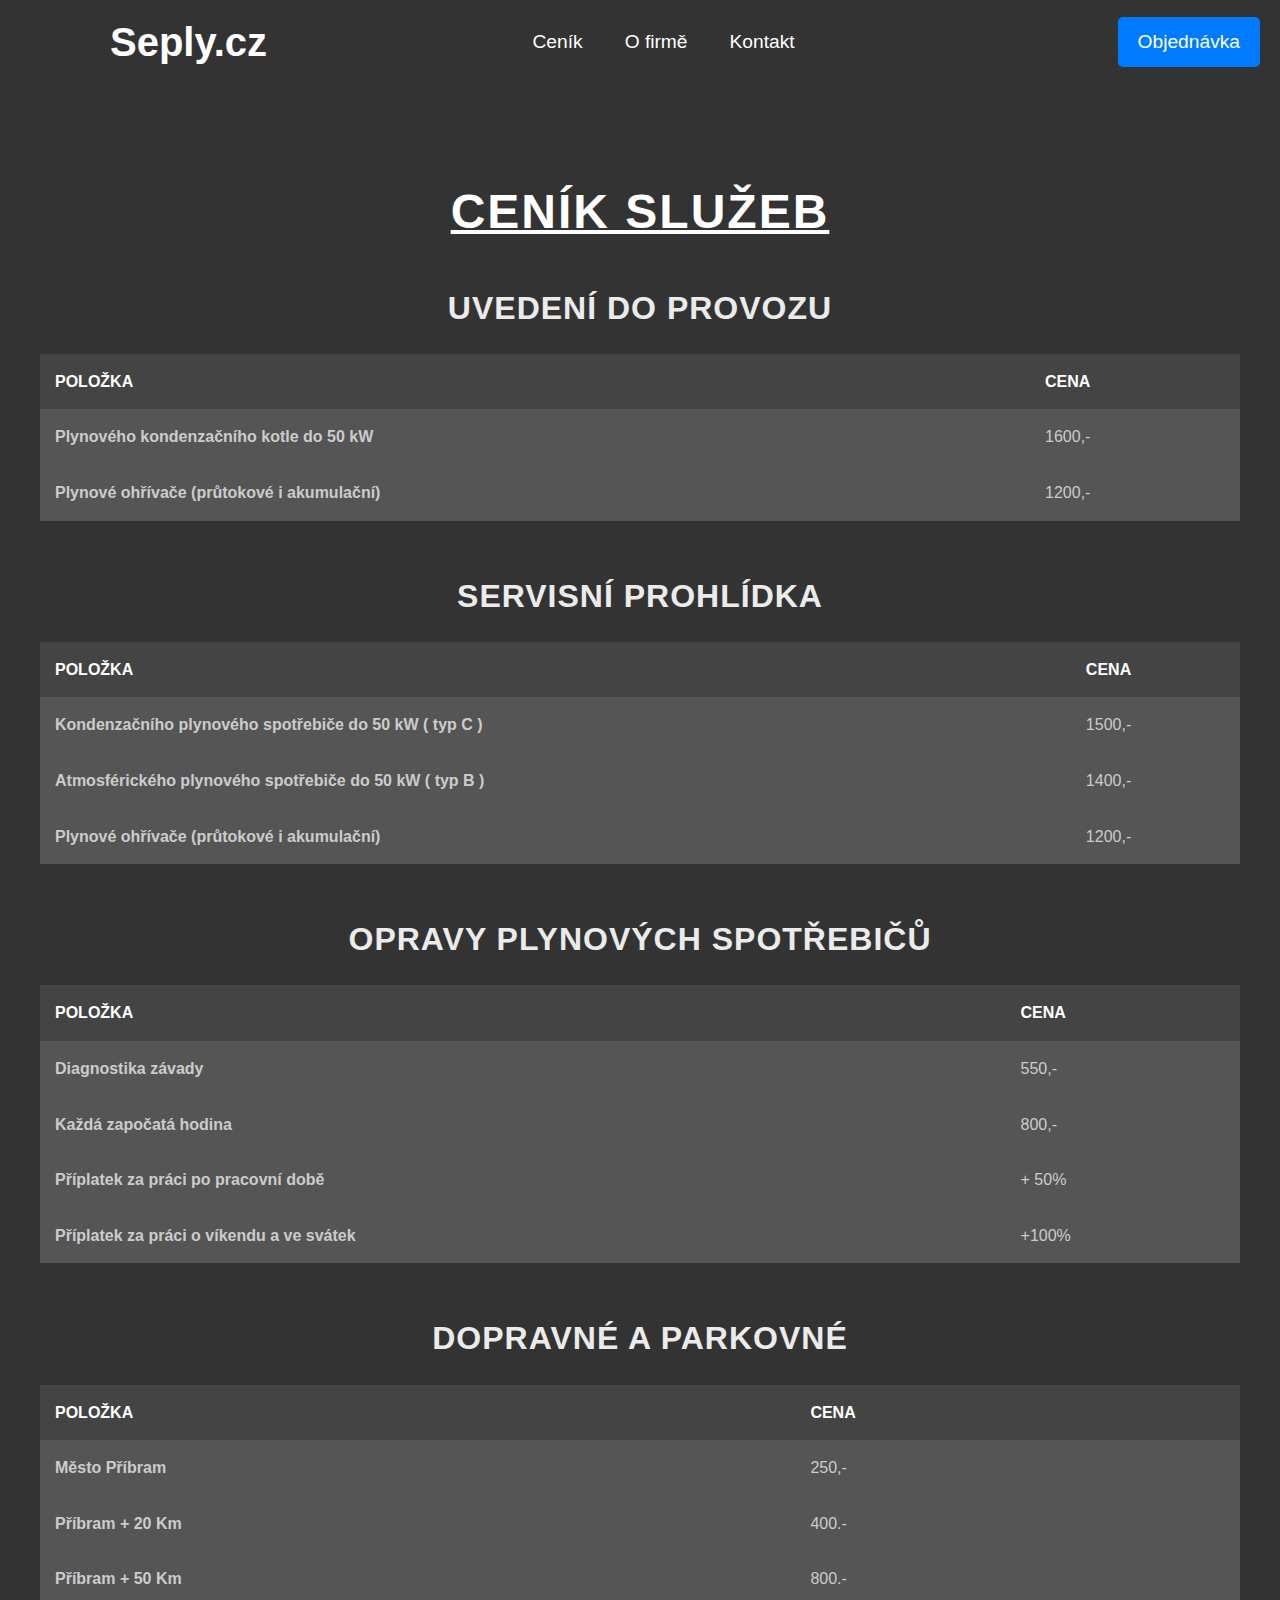
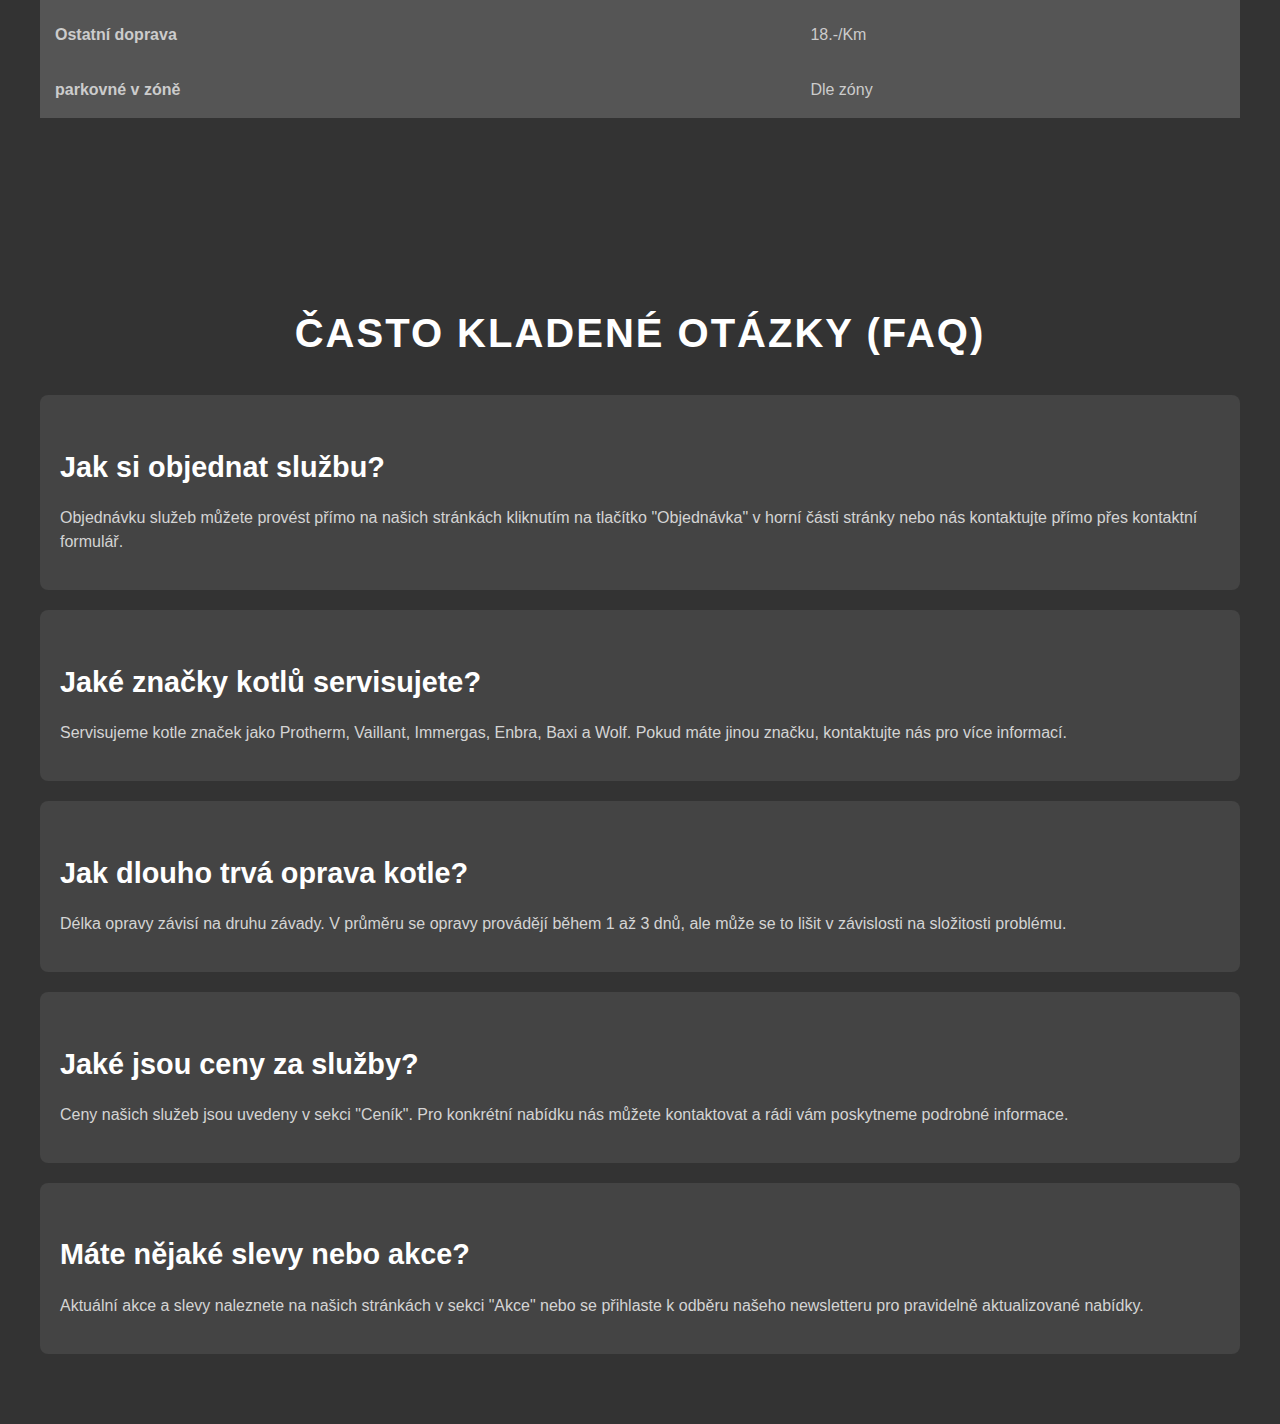
==== cenik.html @ 77ae3ae5 "Updated" ====
<!DOCTYPE html>
<html lang="cs">
<head>
    <meta charset="UTF-8">
    <meta name="viewport" content="width=device-width, initial-scale=1.0">
    <title>Ceník - Seply.cz</title>
    <link rel="stylesheet" href="styles.css">
</head>
<body>

    <!-- Navigační menu -->
    <header>
        <nav>
            <a href="index.html" class="logo">Seply.cz</a>
            <ul>
                <li><a href="cenik.html">Ceník</a></li>
                <li><a href="o-firme.html">O firmě</a></li>
                <li><a href="kontakt.html">Kontakt</a></li>
            </ul>
            <a href="#" class="order-button">Objednávka</a>
        </nav>
    </header>

    <!-- Sekce Ceník -->
<section class="pricing">
    <div class="container">
        <h2>Ceník služeb</h2>
        
        <div class="pricing-category">
            <h3>Uvedení do provozu</h3>
            <table class="price-table">
                <tr>
                    <th>Položka</th>
                    <th>Cena</th>
                </tr>
                <tr>
                    <td>Plynového kondenzačního kotle do 50 kW</td>
                    <td>1600,-</td>
                </tr>
                <tr>
                    <td>Plynové ohřívače (průtokové i akumulační)</td>
                    <td>1200,-</td>
                </tr>
            </table>
        </div>
        <div class="pricing-category">
            <h3>Servisní prohlídka</h3>
            <table class="price-table">
                <tr>
                    <th>Položka</th>
                    <th>Cena</th>
                </tr>
                <tr>
                    <td>Kondenzačního plynového spotřebiče do 50 kW ( typ C )</td>
                    <td>1500,-</td>
                </tr>
                <tr>
                    <td>Atmosférického plynového spotřebiče do 50 kW ( typ B )</td>
                    <td>1400,-</td>
                </tr>
                <tr>
                    <td>Plynové ohřívače (průtokové i akumulační)</td>
                    <td>1200,-</td>
                </tr>
            </table>
        </div>
        <div class="pricing-category">
            <h3>Opravy plynových spotřebičů</h3>
            <table class="price-table">
                <tr>
                    <th>Položka</th>
                    <th>Cena</th>
                </tr>
                <tr>
                    <td>Diagnostika závady</td>
                    <td>550,-</td>
                </tr>
                <tr>
                    <td>Každá započatá hodina</td>
                    <td>800,-</td>
                </tr>
                <tr>
                    <td>Příplatek za práci po pracovní době</td>
                    <td>+ 50%</td>
                </tr>
                <tr>
                    <td>Příplatek za práci o víkendu a ve svátek</td>
                    <td>+100%</td>
                </tr>
            </table>
        </div>
        <div class="pricing-category">
            <h3>Dopravné a parkovné</h3>
            <table class="price-table">
                <tr>
                    <th>Položka</th>
                    <th>Cena</th>
                </tr>
                <tr>
                    <td>Město Příbram</td>
                    <td>250,-</td>
                </tr>
                <tr>
                    <td>Příbram + 20 Km</td>
                    <td>400.-</td>
                </tr>
                <tr>
                    <td>Příbram + 50 Km</td>
                    <td>800.-</td>
                </tr>
                <tr>
                    <td>Ostatní doprava</td>
                    <td>18.-/Km</td>
                </tr>
                <tr>
                    <td>parkovné v zóně</td>
                    <td>Dle zóny</td>
                </tr>
            </table>
        </div>
    </div>
</section>
        <!-- Sekce FAQ -->
    <section class="faq">
        <div class="container">
            <h2>Často kladené otázky (FAQ)</h2>
            <div class="faq-item">
                <h3>Jak si objednat službu?</h3>
                <p>Objednávku služeb můžete provést přímo na našich stránkách kliknutím na tlačítko "Objednávka" v horní části stránky nebo nás kontaktujte přímo přes kontaktní formulář.</p>
            </div>
            <div class="faq-item">
                <h3>Jaké značky kotlů servisujete?</h3>
                <p>Servisujeme kotle značek jako Protherm, Vaillant, Immergas, Enbra, Baxi a Wolf. Pokud máte jinou značku, kontaktujte nás pro více informací.</p>
            </div>
            <div class="faq-item">
                <h3>Jak dlouho trvá oprava kotle?</h3>
                <p>Délka opravy závisí na druhu závady. V průměru se opravy provádějí během 1 až 3 dnů, ale může se to lišit v závislosti na složitosti problému.</p>
            </div>
            <div class="faq-item">
                <h3>Jaké jsou ceny za služby?</h3>
                <p>Ceny našich služeb jsou uvedeny v sekci "Ceník". Pro konkrétní nabídku nás můžete kontaktovat a rádi vám poskytneme podrobné informace.</p>
            </div>
            <div class="faq-item">
                <h3>Máte nějaké slevy nebo akce?</h3>
                <p>Aktuální akce a slevy naleznete na našich stránkách v sekci "Akce" nebo se přihlaste k odběru našeho newsletteru pro pravidelně aktualizované nabídky.</p>
            </div>
        </div>
    </section>

</body>
</html>
---- styles.css ----
/* Základní styl pro tělo stránky */
body {
    margin: 0;
    font-family: Arial, sans-serif;
    color: #fff;
    line-height: 1.6;
}

/* Navigační menu */
header nav {
    background-color: #333;
    padding: 10px;
    display: flex;
    justify-content: space-between; /* Prostor mezi logem a tlačítky */
    align-items: center;
}

/* Logo */
header nav .logo {
    color: #fff;
    font-size: 2.5rem; /* Zvýšení velikosti písma pro název firmy */
    text-decoration: none;
    font-weight: bold;
    margin-left: 100px;
}

/* Hlavní menu */
header nav ul {
    list-style: none;
    padding: 0;
    margin: 0;
    display: flex;
    justify-content: center; /* Odsazení menu do středu */
    flex-grow: 1; /* Aby menu zůstalo uprostřed */
    margin-right: 200px;
}

header nav ul li {
    display: inline;
    margin-right: 10px;
}

/* Tlačítka v menu */
header nav ul li a {
    color: #fff;
    text-decoration: none;
    font-size: 1.2rem;
    padding: 8px 16px;
    transition: background 0.3s ease;
}

header nav ul li a:hover {
    background-color: #007bff;
    border-radius: 5px;
}

/* Speciální tlačítko Objednávka */
header nav .order-button {
    position: absolute;
    right: 20px; /* Odsazení od levé strany */
    padding: 10px 20px;
    background-color: #007bff;
    color: white;
    font-size: 1.2rem;
    border-radius: 5px;
    transition: background 0.3s ease;
    text-decoration: none;
}

header nav .order-button:hover {
    background: #0056b3;
}

/* Úvodní sekce (pozadí) */
.hero {
    height: 70vh;
    background: url('pozadi.jpg') no-repeat center center/cover;
    display: flex;
    align-items: flex-start; /* Zarovnání obsahu k horní části */
    justify-content: center;
    position: relative;
    padding-top: 10%; /* Přidání prostoru z vrchu */
}

.hero .overlay {
    position: absolute;
    top: 0;
    left: 0;
    right: 0;
    bottom: 0; /* Přitáhne ji k dolní části rodiče */
    background: rgba(0, 0, 0, 0.5); /* Tmavý překrytí */
    display: flex;
    flex-direction: column;
    align-items: center;
    justify-content: flex-start;
    text-align: center;
    padding-top: 8%; /* Udržuje prostor pro text */
}

.hero h1 {
    font-size: 3rem;
    margin-bottom: 1rem;
}

.hero p {
    font-size: 1.5rem;
    margin-bottom: 2rem;
}

.btn {
    background: #007bff;
    color: white;
    padding: 10px 20px;
    text-decoration: none;
    border-radius: 5px;
    font-size: 1.2rem;
    transition: background 0.3s ease;
}

/* Sekce "Proč si vybrat" */
.why-choose {
    background-color: #333;
    color: #fff;
    padding: 50px 0;
    text-align: center;
}

.why-choose h2 {
    font-size: 2.5rem;
    margin-bottom: 30px;
    text-transform: uppercase;
    letter-spacing: 2px;
}

.why-choose .container {
    max-width: 1200px;
    margin: 0 auto;
    padding: 0 20px;
}

.reasons {
    display: flex;
    justify-content: space-around;
    gap: 20px;
    flex-wrap: wrap;
}

.reason {
    background-color: #444;
    padding: 30px;
    border-radius: 8px;
    width: 30%;
    box-shadow: 0 4px 8px rgba(0, 0, 0, 0.3);
    transition: transform 0.3s ease, box-shadow 0.3s ease;
}

.reason:hover {
    transform: translateY(-10px);
    box-shadow: 0 6px 12px rgba(0, 0, 0, 0.4);
}

.reason h3 {
    font-size: 1.8rem;
    margin-bottom: 15px;
    color: #ffffff;
}

.reason p {
    font-size: 1.1rem;
    line-height: 1.5;
    color: #d4d4d4;
}

/* Sekce pro značky */
.brands {
    background-color: #333;
    color: #fff;
    padding: 50px 0;
    text-align: center;
}

.brands h2 {
    font-size: 2.5rem;
    margin-bottom: 30px;
    text-transform: uppercase;
    letter-spacing: 2px;
}

.brands .container {
    max-width: 1200px;
    margin: 0 auto;
    padding: 0 20px;
}

.brand-list {
    display: flex;
    justify-content: space-around;
    gap: 20px;
    flex-wrap: wrap;
}

.brand {
    background-color: #444;
    padding: 20px;
    border-radius: 8px;
    width: 30%;
    text-align: center;
    transition: transform 0.3s ease, box-shadow 0.3s ease;
}

.brand img {
    max-width: 200px;
    margin-bottom: 15px;
}

.brand p {
    font-size: 1.2rem;
    margin: 0;
    color: #f4a261;
}

.brand:hover {
    transform: translateY(-10px);
    box-shadow: 0 6px 12px rgba(0, 0, 0, 0.4);
}

/* Ceník Sekce */
.pricing {
    background-color: #333;
    color: #fff;
    padding: 50px 0;
    text-align: center;
}

.pricing h2 {
    font-size: 3rem;
    margin-bottom: 30px;
    text-transform: uppercase;
    letter-spacing: 2px;
    text-decoration: underline;
    text-decoration-thickness: 4px;
}

.pricing .container {
    max-width: 1200px;
    margin: 0 auto;
    padding: 0 20px;
}

/* Kategorie ceníku */
.pricing-category {
    margin-bottom: 50px;
}

.pricing-category h3 {
    font-size: 2rem;
    margin-bottom: 20px;
    color: #ebebeb;
    text-transform: uppercase;
    letter-spacing: 1px;
}

/* Tabulka ceníku */
.price-table {
    width: 100%;
    border-collapse: collapse;
    margin-top: 20px;
}

.price-table th, .price-table td {
    padding: 15px;
    text-align: left;
}

.price-table th {
    background-color: #444;
    color: #fff;
    text-transform: uppercase;
}

.price-table td {
    background-color: #555;
    color: #cccccc;
}

.price-table tr:nth-child(even) td {
    background-color: #555;
}

.price-table tr:hover {
    background-color: #666;
    transition: background-color 0.3s;
}

.price-table td:first-child {
    font-weight: bold;
}

/* FAQ Sekce */
.faq {
    background-color: #333;
    color: #fff;
    padding: 50px 0;
}

.faq .container {
    max-width: 1200px; /* Maximální šířka kontejneru */
    margin: 0 auto;    /* Středování kontejneru */
    padding: 0 20px;   /* Padding pro vnitřní okraje */
}

.faq h2 {
    text-align: center;
    font-size: 2.5rem;
    color: #fff;
    margin-bottom: 30px;
    text-transform: uppercase;
    letter-spacing: 2px;
}

.faq-item {
    background-color: #444;
    border-radius: 8px;
    margin: 20px 0;
    padding: 20px;
    transition: transform 0.3s ease, box-shadow 0.3s ease;
}

.faq-item h3 {
    font-size: 1.8rem;
    margin-bottom: 15px;
    color: #ffffff;
}

.faq-item p {
    font-size: 1rem;
    line-height: 1.5;
    color: #d4d4d4;
}

.faq-item:hover {
    transform: translateY(-10px);
    box-shadow: 0 6px 12px rgba(0, 0, 0, 0.4);
}
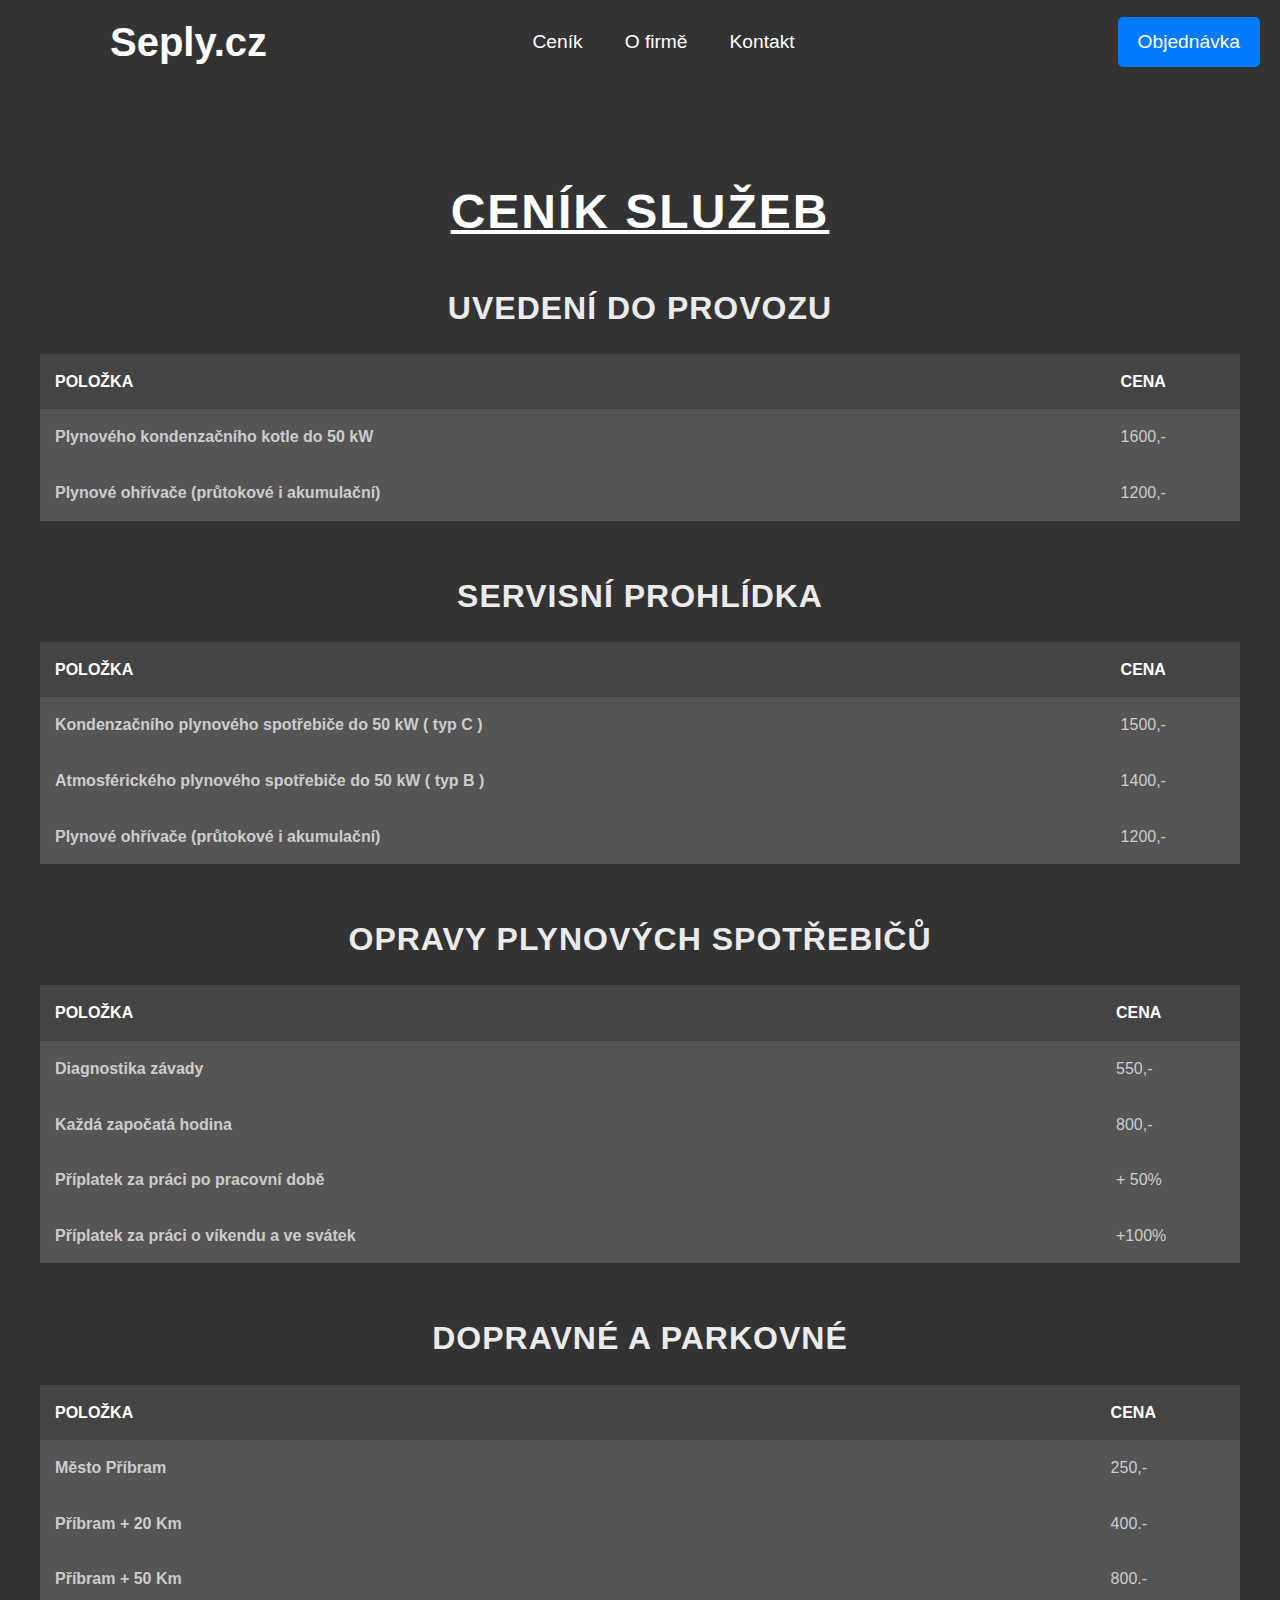
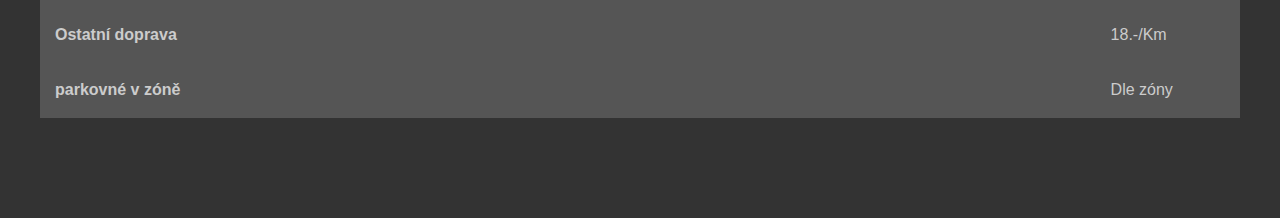
==== commit d7c82de8: "Updated" ====
--- a/cenik.html
+++ b/cenik.html
@@ -30,122 +30,99 @@
             <h3>Uvedení do provozu</h3>
             <table class="price-table">
                 <tr>
-                    <th>Položka</th>
-                    <th>Cena</th>
+                    <th class="column-1">Položka</th>
+                    <th class="column-2">Cena</th>
                 </tr>
                 <tr>
-                    <td>Plynového kondenzačního kotle do 50 kW</td>
-                    <td>1600,-</td>
+                    <td class="column-1">Plynového kondenzačního kotle do 50 kW</td>
+                    <td class="column-2">1600,-</td>
                 </tr>
                 <tr>
-                    <td>Plynové ohřívače (průtokové i akumulační)</td>
-                    <td>1200,-</td>
+                    <td class="column-1">Plynové ohřívače (průtokové i akumulační)</td>
+                    <td class="column-2">1200,-</td>
                 </tr>
             </table>
         </div>
+
         <div class="pricing-category">
             <h3>Servisní prohlídka</h3>
             <table class="price-table">
                 <tr>
-                    <th>Položka</th>
-                    <th>Cena</th>
+                    <th class="column-1">Položka</th>
+                    <th class="column-2">Cena</th>
                 </tr>
                 <tr>
-                    <td>Kondenzačního plynového spotřebiče do 50 kW ( typ C )</td>
-                    <td>1500,-</td>
+                    <td class="column-1">Kondenzačního plynového spotřebiče do 50 kW ( typ C )</td>
+                    <td class="column-2">1500,-</td>
                 </tr>
                 <tr>
-                    <td>Atmosférického plynového spotřebiče do 50 kW ( typ B )</td>
-                    <td>1400,-</td>
+                    <td class="column-1">Atmosférického plynového spotřebiče do 50 kW ( typ B )</td>
+                    <td class="column-2">1400,-</td>
                 </tr>
                 <tr>
-                    <td>Plynové ohřívače (průtokové i akumulační)</td>
-                    <td>1200,-</td>
+                    <td class="column-1">Plynové ohřívače (průtokové i akumulační)</td>
+                    <td class="column-2">1200,-</td>
                 </tr>
             </table>
         </div>
+
         <div class="pricing-category">
             <h3>Opravy plynových spotřebičů</h3>
             <table class="price-table">
                 <tr>
-                    <th>Položka</th>
-                    <th>Cena</th>
+                    <th class="column-1">Položka</th>
+                    <th class="column-2">Cena</th>
                 </tr>
                 <tr>
-                    <td>Diagnostika závady</td>
-                    <td>550,-</td>
+                    <td class="column-1">Diagnostika závady</td>
+                    <td class="column-2">550,-</td>
                 </tr>
                 <tr>
-                    <td>Každá započatá hodina</td>
-                    <td>800,-</td>
+                    <td class="column-1">Každá započatá hodina</td>
+                    <td class="column-2">800,-</td>
                 </tr>
                 <tr>
-                    <td>Příplatek za práci po pracovní době</td>
-                    <td>+ 50%</td>
+                    <td class="column-1">Příplatek za práci po pracovní době</td>
+                    <td class="column-2">+ 50%</td>
                 </tr>
                 <tr>
-                    <td>Příplatek za práci o víkendu a ve svátek</td>
-                    <td>+100%</td>
+                    <td class="column-1">Příplatek za práci o víkendu a ve svátek</td>
+                    <td class="column-2">+100%</td>
                 </tr>
             </table>
         </div>
+
         <div class="pricing-category">
             <h3>Dopravné a parkovné</h3>
             <table class="price-table">
                 <tr>
-                    <th>Položka</th>
-                    <th>Cena</th>
+                    <th class="column-1">Položka</th>
+                    <th class="column-2">Cena</th>
                 </tr>
                 <tr>
-                    <td>Město Příbram</td>
-                    <td>250,-</td>
+                    <td class="column-1">Město Příbram</td>
+                    <td class="column-2">250,-</td>
                 </tr>
                 <tr>
-                    <td>Příbram + 20 Km</td>
-                    <td>400.-</td>
+                    <td class="column-1">Příbram + 20 Km</td>
+                    <td class="column-2">400.-</td>
                 </tr>
                 <tr>
-                    <td>Příbram + 50 Km</td>
-                    <td>800.-</td>
+                    <td class="column-1">Příbram + 50 Km</td>
+                    <td class="column-2">800.-</td>
                 </tr>
                 <tr>
-                    <td>Ostatní doprava</td>
-                    <td>18.-/Km</td>
+                    <td class="column-1">Ostatní doprava</td>
+                    <td class="column-2">18.-/Km</td>
                 </tr>
                 <tr>
-                    <td>parkovné v zóně</td>
-                    <td>Dle zóny</td>
+                    <td class="column-1">parkovné v zóně</td>
+                    <td class="column-2">Dle zóny</td>
                 </tr>
             </table>
         </div>
     </div>
 </section>
-        <!-- Sekce FAQ -->
-    <section class="faq">
-        <div class="container">
-            <h2>Často kladené otázky (FAQ)</h2>
-            <div class="faq-item">
-                <h3>Jak si objednat službu?</h3>
-                <p>Objednávku služeb můžete provést přímo na našich stránkách kliknutím na tlačítko "Objednávka" v horní části stránky nebo nás kontaktujte přímo přes kontaktní formulář.</p>
-            </div>
-            <div class="faq-item">
-                <h3>Jaké značky kotlů servisujete?</h3>
-                <p>Servisujeme kotle značek jako Protherm, Vaillant, Immergas, Enbra, Baxi a Wolf. Pokud máte jinou značku, kontaktujte nás pro více informací.</p>
-            </div>
-            <div class="faq-item">
-                <h3>Jak dlouho trvá oprava kotle?</h3>
-                <p>Délka opravy závisí na druhu závady. V průměru se opravy provádějí během 1 až 3 dnů, ale může se to lišit v závislosti na složitosti problému.</p>
-            </div>
-            <div class="faq-item">
-                <h3>Jaké jsou ceny za služby?</h3>
-                <p>Ceny našich služeb jsou uvedeny v sekci "Ceník". Pro konkrétní nabídku nás můžete kontaktovat a rádi vám poskytneme podrobné informace.</p>
-            </div>
-            <div class="faq-item">
-                <h3>Máte nějaké slevy nebo akce?</h3>
-                <p>Aktuální akce a slevy naleznete na našich stránkách v sekci "Akce" nebo se přihlaste k odběru našeho newsletteru pro pravidelně aktualizované nabídky.</p>
-            </div>
-        </div>
-    </section>
 
 </body>
 </html>
--- a/styles.css
+++ b/styles.css
@@ -1,3 +1,7 @@
+html {
+    scroll-behavior: smooth;
+}
+
 /* Základní styl pro tělo stránky */
 body {
     margin: 0;
@@ -296,6 +300,17 @@
     font-weight: bold;
 }
 
+/* Úprava šířek sloupců v tabulkách ceníku */
+.price-table th.column-1,
+.price-table td.column-1 {
+    width: 15%;  /* 1 část z 3 pro první sloupec */
+}
+
+.price-table th.column-2,
+.price-table td.column-2 {
+    width: 1%
+}
+
 /* FAQ Sekce */
 .faq {
     background-color: #333;
@@ -341,4 +356,33 @@
 .faq-item:hover {
     transform: translateY(-10px);
     box-shadow: 0 6px 12px rgba(0, 0, 0, 0.4);
-}+}
+
+/* Styl pro šipku dolů */
+.scroll-down {
+    position: absolute;
+    bottom: 30px; /* Umístí šipku 30px nad spodní částí sekce */
+    left: 50%;
+    transform: translateX(-50%); /* Centrování šipky horizontálně */
+    cursor: pointer;
+    animation: bounce 1.5s infinite; /* Animace pro pohyb šipky nahoru a dolů */
+}
+
+.scroll-down img {
+    width: 40px; /* Velikost šipky */
+    height: auto;
+}
+
+/* Animace pro šipku (pohyb nahoru a dolů) */
+@keyframes bounce {
+    0% {
+        transform: translateY(0) translateX(-50%);
+    }
+    50% {
+        transform: translateY(10px) translateX(-50%);
+    }
+    100% {
+        transform: translateY(0) translateX(-50%);
+    }
+}
+
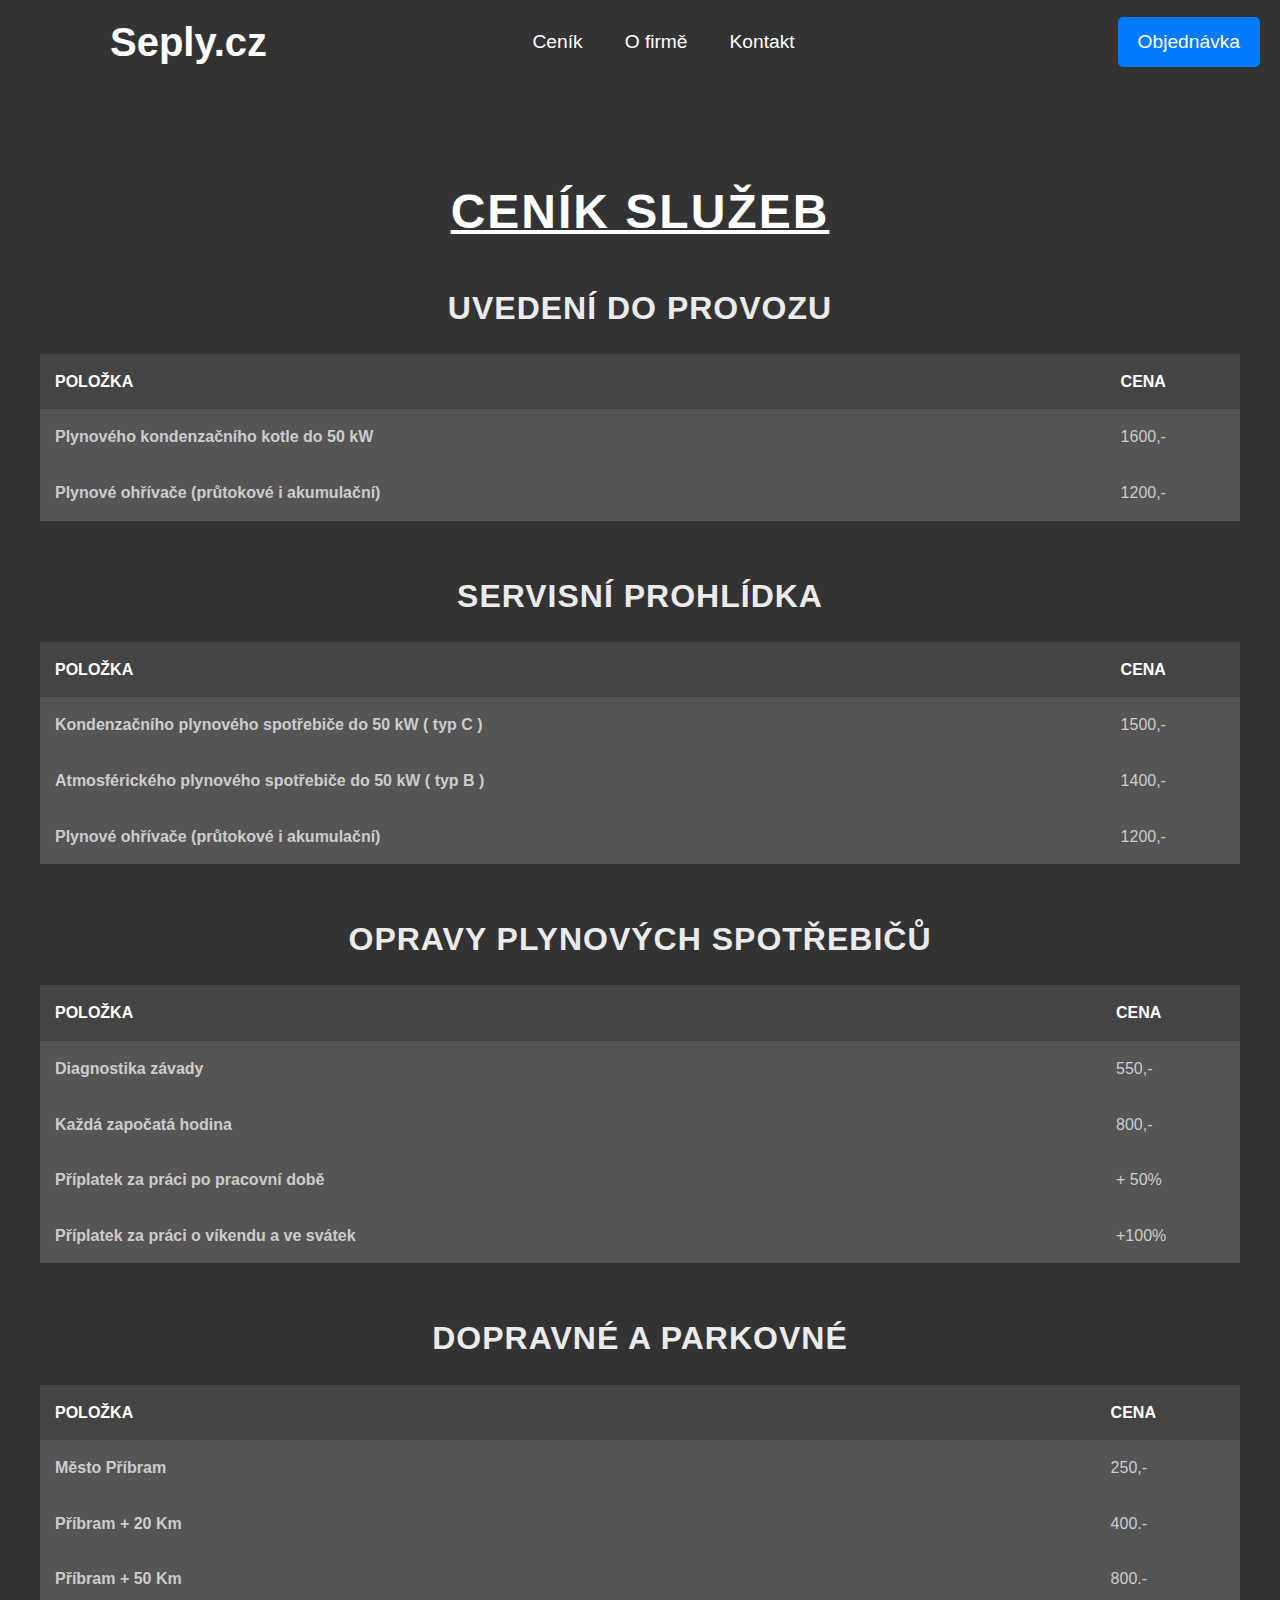
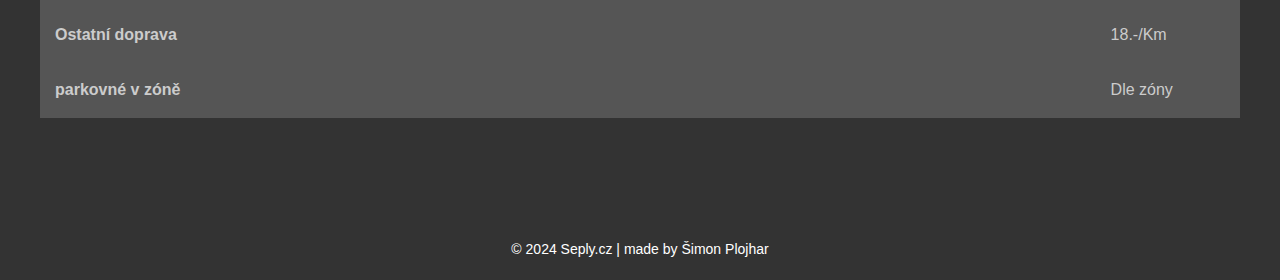
==== commit 83dd8618: "Updated" ====
--- a/cenik.html
+++ b/cenik.html
@@ -7,25 +7,23 @@
     <link rel="stylesheet" href="styles.css">
 </head>
 <body>
-
-    <!-- Navigační menu -->
     <header>
         <nav>
-            <a href="index.html" class="logo">Seply.cz</a>
-            <ul>
+            <div style="display: flex; align-items: center;">
+                <a href="index.html" class="logo">Seply.cz</a>
+                <div class="menu-toggle" onclick="toggleMenu()">☰</div>
+            </div>
+            <ul id="nav-list">
                 <li><a href="cenik.html">Ceník</a></li>
                 <li><a href="o-firme.html">O firmě</a></li>
                 <li><a href="kontakt.html">Kontakt</a></li>
             </ul>
-            <a href="#" class="order-button">Objednávka</a>
+            <a href="objednavka.html" class="order-button">Objednávka</a>
         </nav>
     </header>
-
-    <!-- Sekce Ceník -->
 <section class="pricing">
     <div class="container">
         <h2>Ceník služeb</h2>
-        
         <div class="pricing-category">
             <h3>Uvedení do provozu</h3>
             <table class="price-table">
@@ -123,6 +121,9 @@
         </div>
     </div>
 </section>
-
+<footer>
+    <p>&copy; 2024 Seply.cz | made by Šimon Plojhar</p>
+</footer>
+<script src="script.js"></script>
 </body>
 </html>
--- a/styles.css
+++ b/styles.css
@@ -1,41 +1,46 @@
+:root {
+    --white-color: #ffffff;
+    --light-gray-color: #d4d4d4;
+    --bg-dark-color: #333;
+    --gray-color: #444444;
+    --blue-color: #007bff;
+}
+
 html {
     scroll-behavior: smooth;
 }
 
-/* Základní styl pro tělo stránky */
 body {
     margin: 0;
     font-family: Arial, sans-serif;
-    color: #fff;
+    color: var(--white-color);
     line-height: 1.6;
-}
-
-/* Navigační menu */
+    background-color: var(--bg-dark-color);
+}
+
 header nav {
-    background-color: #333;
+    background-color: var(--bg-dark-color);
     padding: 10px;
     display: flex;
-    justify-content: space-between; /* Prostor mezi logem a tlačítky */
+    justify-content: space-between;
     align-items: center;
 }
 
-/* Logo */
 header nav .logo {
-    color: #fff;
-    font-size: 2.5rem; /* Zvýšení velikosti písma pro název firmy */
+    color: var(--white-color);
+    font-size: 2.5rem;
     text-decoration: none;
     font-weight: bold;
     margin-left: 100px;
 }
 
-/* Hlavní menu */
 header nav ul {
     list-style: none;
     padding: 0;
     margin: 0;
     display: flex;
-    justify-content: center; /* Odsazení menu do středu */
-    flex-grow: 1; /* Aby menu zůstalo uprostřed */
+    justify-content: center;
+    flex-grow: 1;
     margin-right: 200px;
 }
 
@@ -44,9 +49,8 @@
     margin-right: 10px;
 }
 
-/* Tlačítka v menu */
 header nav ul li a {
-    color: #fff;
+    color: var(--white-color);
     text-decoration: none;
     font-size: 1.2rem;
     padding: 8px 16px;
@@ -54,17 +58,16 @@
 }
 
 header nav ul li a:hover {
-    background-color: #007bff;
+    background-color: var(--blue-color);
     border-radius: 5px;
 }
 
-/* Speciální tlačítko Objednávka */
 header nav .order-button {
     position: absolute;
-    right: 20px; /* Odsazení od levé strany */
+    right: 20px;
     padding: 10px 20px;
-    background-color: #007bff;
-    color: white;
+    background-color: var(--blue-color);
+    color: var(--white-color);
     font-size: 1.2rem;
     border-radius: 5px;
     transition: background 0.3s ease;
@@ -72,18 +75,17 @@
 }
 
 header nav .order-button:hover {
-    background: #0056b3;
-}
-
-/* Úvodní sekce (pozadí) */
+    background: var(--blue-color);
+}
+
 .hero {
     height: 70vh;
-    background: url('pozadi.jpg') no-repeat center center/cover;
-    display: flex;
-    align-items: flex-start; /* Zarovnání obsahu k horní části */
+    background: url('images/background.jpg') no-repeat center center/cover;
+    display: flex;
+    align-items: flex-start;
     justify-content: center;
     position: relative;
-    padding-top: 10%; /* Přidání prostoru z vrchu */
+    padding-top: 10%;
 }
 
 .hero .overlay {
@@ -91,14 +93,14 @@
     top: 0;
     left: 0;
     right: 0;
-    bottom: 0; /* Přitáhne ji k dolní části rodiče */
-    background: rgba(0, 0, 0, 0.5); /* Tmavý překrytí */
+    bottom: 0;
+    background: rgba(0, 0, 0, 0.5);
     display: flex;
     flex-direction: column;
     align-items: center;
     justify-content: flex-start;
     text-align: center;
-    padding-top: 8%; /* Udržuje prostor pro text */
+    padding-top: 8%;
 }
 
 .hero h1 {
@@ -112,19 +114,21 @@
 }
 
 .btn {
-    background: #007bff;
-    color: white;
-    padding: 10px 20px;
+    display: block;
+    width: 180px;
+    margin: 0 auto;
+    background: var(--blue-color);
+    color: var(--white-color);
+    padding: 7px 10px;
     text-decoration: none;
     border-radius: 5px;
     font-size: 1.2rem;
     transition: background 0.3s ease;
 }
 
-/* Sekce "Proč si vybrat" */
 .why-choose {
-    background-color: #333;
-    color: #fff;
+    background-color: var(--bg-dark-color);
+    color: var(--white-color);
     padding: 50px 0;
     text-align: center;
 }
@@ -150,7 +154,7 @@
 }
 
 .reason {
-    background-color: #444;
+    background-color: var(--gray-color);
     padding: 30px;
     border-radius: 8px;
     width: 30%;
@@ -166,19 +170,18 @@
 .reason h3 {
     font-size: 1.8rem;
     margin-bottom: 15px;
-    color: #ffffff;
+    color: var(--white-color);
 }
 
 .reason p {
     font-size: 1.1rem;
     line-height: 1.5;
-    color: #d4d4d4;
-}
-
-/* Sekce pro značky */
+    color: var(--light-gray-color);
+}
+
 .brands {
-    background-color: #333;
-    color: #fff;
+    background-color: var(--bg-dark-color);
+    color: var(--white-color);
     padding: 50px 0;
     text-align: center;
 }
@@ -204,7 +207,7 @@
 }
 
 .brand {
-    background-color: #444;
+    background-color: var(--gray-color);
     padding: 20px;
     border-radius: 8px;
     width: 30%;
@@ -220,7 +223,6 @@
 .brand p {
     font-size: 1.2rem;
     margin: 0;
-    color: #f4a261;
 }
 
 .brand:hover {
@@ -228,10 +230,9 @@
     box-shadow: 0 6px 12px rgba(0, 0, 0, 0.4);
 }
 
-/* Ceník Sekce */
 .pricing {
-    background-color: #333;
-    color: #fff;
+    background-color: var(--bg-dark-color);
+    color: var(--white-color);
     padding: 50px 0;
     text-align: center;
 }
@@ -251,7 +252,6 @@
     padding: 0 20px;
 }
 
-/* Kategorie ceníku */
 .pricing-category {
     margin-bottom: 50px;
 }
@@ -264,7 +264,6 @@
     letter-spacing: 1px;
 }
 
-/* Tabulka ceníku */
 .price-table {
     width: 100%;
     border-collapse: collapse;
@@ -287,23 +286,13 @@
     color: #cccccc;
 }
 
-.price-table tr:nth-child(even) td {
-    background-color: #555;
-}
-
-.price-table tr:hover {
-    background-color: #666;
-    transition: background-color 0.3s;
-}
-
 .price-table td:first-child {
     font-weight: bold;
 }
 
-/* Úprava šířek sloupců v tabulkách ceníku */
 .price-table th.column-1,
 .price-table td.column-1 {
-    width: 15%;  /* 1 část z 3 pro první sloupec */
+    width: 15%;
 }
 
 .price-table th.column-2,
@@ -311,30 +300,29 @@
     width: 1%
 }
 
-/* FAQ Sekce */
 .faq {
-    background-color: #333;
+    background-color: var(--bg-dark-color);
     color: #fff;
     padding: 50px 0;
 }
 
 .faq .container {
-    max-width: 1200px; /* Maximální šířka kontejneru */
-    margin: 0 auto;    /* Středování kontejneru */
-    padding: 0 20px;   /* Padding pro vnitřní okraje */
+    max-width: 1200px;
+    margin: 0 auto;
+    padding: 0 20px;
 }
 
 .faq h2 {
     text-align: center;
     font-size: 2.5rem;
-    color: #fff;
+    color: var(--white-color);
     margin-bottom: 30px;
     text-transform: uppercase;
     letter-spacing: 2px;
 }
 
 .faq-item {
-    background-color: #444;
+    background-color: var(--gray-color);
     border-radius: 8px;
     margin: 20px 0;
     padding: 20px;
@@ -344,13 +332,13 @@
 .faq-item h3 {
     font-size: 1.8rem;
     margin-bottom: 15px;
-    color: #ffffff;
+    color: var(--white-color);
 }
 
 .faq-item p {
     font-size: 1rem;
     line-height: 1.5;
-    color: #d4d4d4;
+    color: var(--light-gray-color);
 }
 
 .faq-item:hover {
@@ -358,22 +346,20 @@
     box-shadow: 0 6px 12px rgba(0, 0, 0, 0.4);
 }
 
-/* Styl pro šipku dolů */
 .scroll-down {
     position: absolute;
-    bottom: 30px; /* Umístí šipku 30px nad spodní částí sekce */
+    bottom: 30px;
     left: 50%;
-    transform: translateX(-50%); /* Centrování šipky horizontálně */
+    transform: translateX(-50%);
     cursor: pointer;
-    animation: bounce 1.5s infinite; /* Animace pro pohyb šipky nahoru a dolů */
+    animation: bounce 1.5s infinite;
 }
 
 .scroll-down img {
-    width: 40px; /* Velikost šipky */
+    width: 40px;
     height: auto;
 }
 
-/* Animace pro šipku (pohyb nahoru a dolů) */
 @keyframes bounce {
     0% {
         transform: translateY(0) translateX(-50%);
@@ -386,3 +372,319 @@
     }
 }
 
+.company {
+    background-color: var(--bg-dark-color);
+    color: var(--white-color);
+    padding: 50px 0;
+    text-align: center;
+}
+
+.company h2 {
+    font-size: 2.5rem;
+    margin-bottom: 30px;
+    text-transform: uppercase;
+    letter-spacing: 2px;
+}
+
+.company .container {
+    max-width: 1200px;
+    margin: 0 auto;
+    padding: 0 20px;
+}
+
+.info-box {
+    background-color: var(--gray-color);
+    margin-bottom: 30px;
+    padding: 30px;
+    border-radius: 8px;
+    box-shadow: 0 4px 8px rgba(0, 0, 0, 0.3);
+    transition: transform 0.3s ease, box-shadow 0.3s ease;
+}
+
+.info-box:hover {
+    transform: translateY(-10px);
+    box-shadow: 0 6px 12px rgba(0, 0, 0, 0.4);
+}
+
+.info-box h3 {
+    font-size: 2rem;
+    margin-bottom: 15px;
+    color: var(--white-color);
+    text-transform: uppercase;
+}
+
+.info-box p {
+    font-size: 1.1rem;
+    line-height: 1.5;
+    color: var(--light-gray-color);
+}
+
+.info-box ul {
+    list-style: none;
+    padding: 0;
+    margin: 0;
+}
+
+.info-box ul li {
+    font-size: 1.1rem;
+    color: var(--white-color);
+    margin: 8px 0;
+}
+
+.info-box ul li a {
+    text-decoration: none;
+    transition: color 0.3s ease;
+}
+
+.info-box ul li a:hover {
+    color: #007bff;
+}
+
+.device-image img {
+    max-width: 35%;
+}
+
+.company-info {
+    background-color: var(--bg-dark-color);
+    color: var(--white-color);
+    padding: 50px 0;
+    text-align: center;
+}
+
+.company-info h2 {
+    font-size: 2.5rem;
+    margin-bottom: 30px;
+    text-transform: uppercase;
+    letter-spacing: 2px;
+}
+
+.company-info .container {
+    max-width: 1200px;
+    margin: 0 auto;
+    padding: 0 20px;
+}
+
+.info-box {
+    background-color: var(--gray-color);
+    padding: 20px;
+    margin-bottom: 30px;
+    border-radius: 8px;
+    box-shadow: 0 4px 8px rgba(0, 0, 0, 0.3);
+    transition: transform 0.3s ease, box-shadow 0.3s ease;
+}
+
+.info-box:hover {
+    transform: translateY(-10px);
+    box-shadow: 0 6px 12px rgba(0, 0, 0, 0.4);
+}
+
+.info-box h3 {
+    font-size: 1.8rem;
+    margin-bottom: 15px;
+    color: var(--white-color);
+}
+
+.info-box p {
+    font-size: 1.2rem;
+    line-height: 1.5;
+    color: var(--light-gray-color);
+}
+
+.info-box a {
+    color: var(--blue-color);
+    text-decoration: none;
+    font-weight: bold;
+}
+
+.info-box a:hover {
+    text-decoration: underline;
+}
+
+/* Mobile Styles */
+@media (max-width: 820px) {
+    body {
+        font-size: 14px;
+    }
+
+    header {
+        overflow: hidden;
+    }
+
+    header nav {
+        flex-direction: column;
+        align-items: center;
+        padding: 10px;
+        display: flex;
+        align-items: center;
+    }
+
+    header nav .logo {
+        font-size: 2rem;
+        margin-right: 150px;
+        margin-left: 20px;
+    }
+
+    header nav ul {
+        display: none;
+    }
+
+    header nav ul li {
+        margin: 10px 0;
+    }
+    
+    header nav ul li a {
+        font-size: 18px;
+        margin-left: 20px;
+    }
+
+    header nav ul.show {
+        display: flex;
+        justify-content: center;
+        flex-direction: column;
+        margin-left: 190px;
+    }
+
+    header nav .order-button {
+        display: none;
+    }
+
+    .menu-toggle {
+        color: var(--white-color);
+        padding: 10px 20px;
+        border-radius: 5px;
+        font-size: 1.5rem;
+        cursor: pointer;
+        z-index: 1100;
+    }
+
+    .hero {
+        height: 85vh;
+    }
+
+    .hero h1 {
+        font-size: 2.5rem;
+    }
+
+    .hero p {
+        font-size: 1.2rem;
+    }
+
+    .reason, .brand {
+        width: 100%;
+        margin-bottom: 20px;
+    }
+
+    .pricing-category h3 {
+        font-size: 1.5rem;
+    }
+
+    .price-table th, .price-table td {
+        font-size: 0.9rem;
+    }
+
+    .faq-item {
+        margin: 10px 0;
+    }
+
+    .scroll-down img {
+        width: 30px;
+    }
+
+    .info-box {
+        width: 88%;
+        margin-bottom: 15px;
+    }
+
+    .device-image img {
+        max-width: 80%;
+    }
+
+    .company-info .container {
+        padding: 0 10px;
+    }
+
+    .company-info h2 {
+        font-size: 2rem;
+    }
+}
+
+@media (min-width: 821px) {
+    .menu-toggle {
+        display: none;
+    }
+}
+
+.reservation-form {
+    display: flex;
+    flex-direction: column;
+    align-items: center;
+    justify-content: center;
+    width: 65%;
+    margin: 0 auto;
+    padding: 2rem 0;
+    color: var(--white-color);
+}
+
+.reservation-form h1 {
+    font-size: 2rem;
+    margin-bottom: 1rem;
+}
+
+form {
+    width: 100%;
+    display: flex;
+    flex-direction: column;
+    gap: 1rem;
+}
+
+form label {
+    font-size: 1.2rem;
+    margin-bottom: 0.5rem;
+}
+
+form input, form textarea, form button, form select {
+    font-size: 1rem;
+    padding: 0.8rem;
+    border: none;
+    border-radius: 5px;
+    width: 100%;
+    box-sizing: border-box;
+    background-color: var(--gray-color);
+    color: var(--white-color);
+    
+}
+
+form input, form textarea {
+    background-color: var(--gray-color);
+    color: var(--white-color);
+}
+
+form button {
+    background-color: var(--blue-color);
+    color: var(--white-color);
+    cursor: pointer;
+    transition: background 0.3s ease;
+}
+
+form button:hover {
+    background-color: var(--white-color);
+    color: var(--blue-color);
+}
+
+#responseMessage {
+    margin-top: 1rem;
+    font-size: 1rem;
+    color: var(--light-gray-color);
+}
+
+footer {
+    text-align: center;
+    padding: 20px;
+    background-color: #333;
+    color: #fff;
+    font-size: 14px;
+}
+
+footer p {
+    margin: 0;
+}
